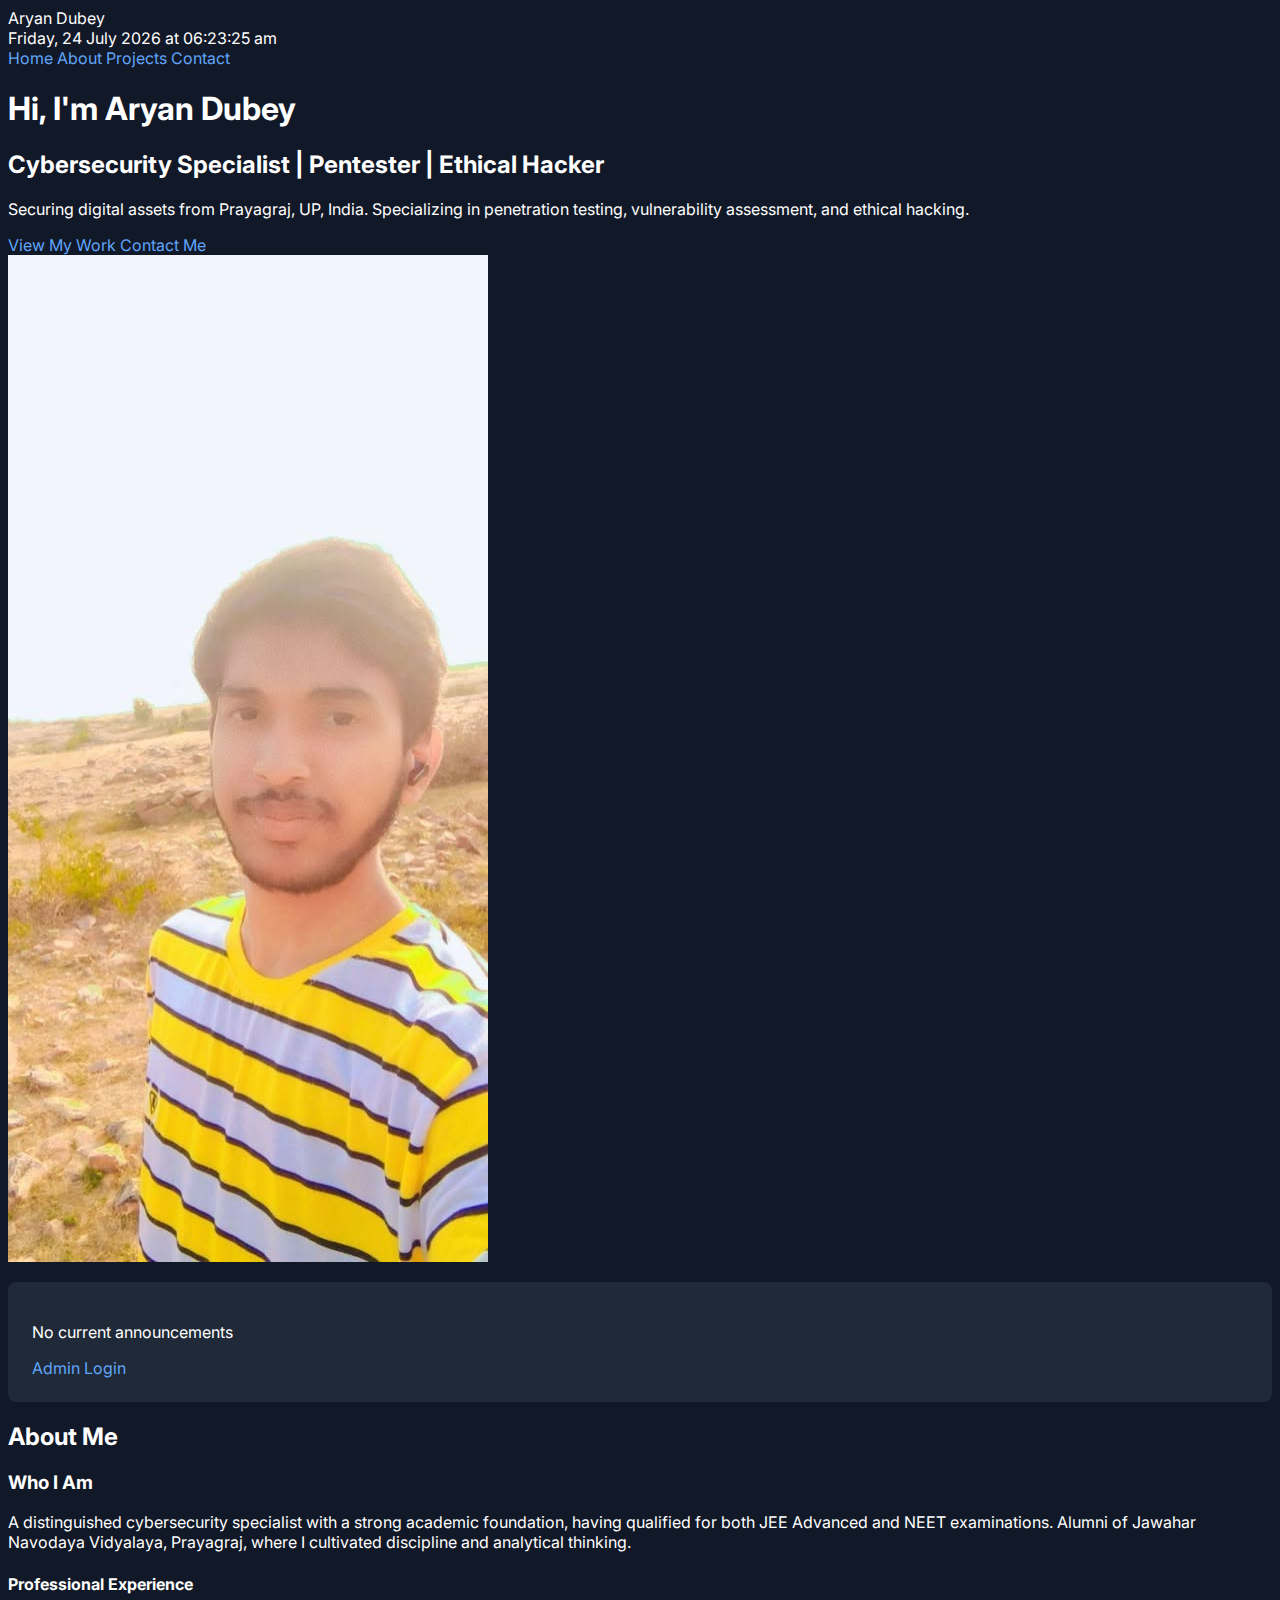
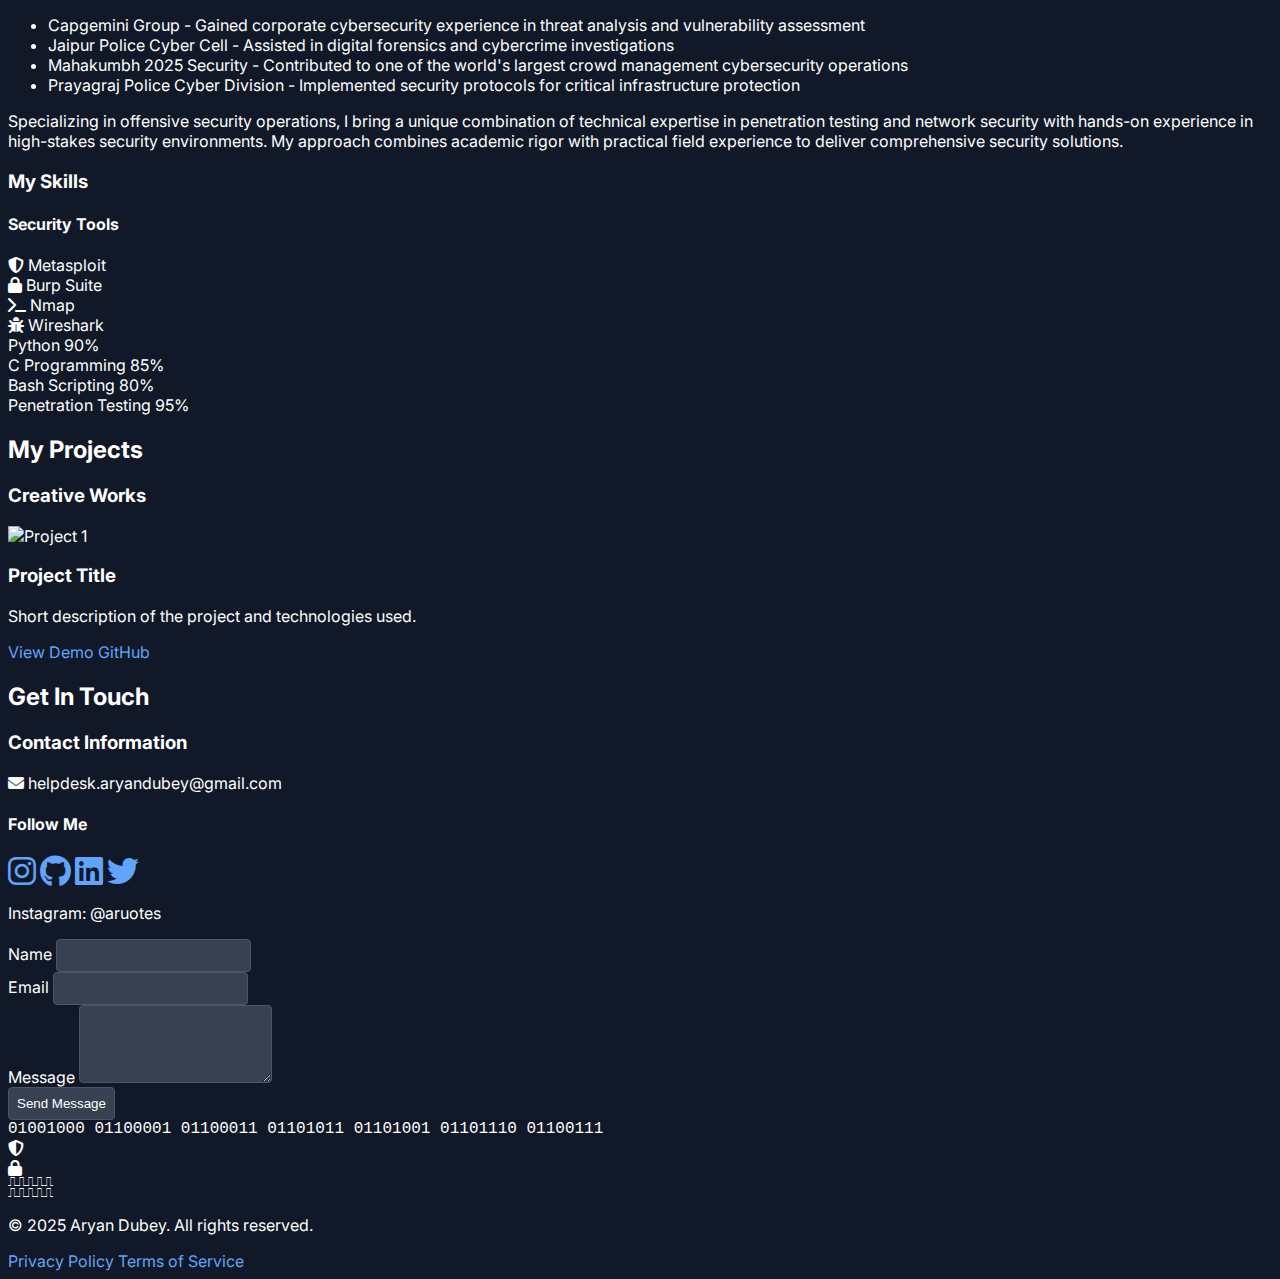
==== index.html @ 56601a88 "Initial portfolio commit" ====
<!DOCTYPE html>
<html lang="en">
<head>
    <meta charset="UTF-8">
    <meta name="viewport" content="width=device-width, initial-scale=1.0">
    <title>Aryan Dubey | Cybersecurity Specialist</title>
    <script src="https://cdn.tailwindcss.com"></script>
    <link rel="stylesheet" href="https://cdnjs.cloudflare.com/ajax/libs/font-awesome/6.4.0/css/all.min.css">
    <link href="https://fonts.googleapis.com/css2?family=Inter:wght@300;400;500;600;700&display=swap" rel="stylesheet">
    <link href="styles.css" rel="stylesheet">
    <style>
        body {
            font-family: 'Inter', sans-serif;
            scroll-behavior: smooth;
        }
    </style>
</head>
    <body>
    <!-- Navigation -->
    <nav class="fixed w-full z-10">
        <div class="max-w-6xl mx-auto px-4 sm:px-6 lg:px-8">
            <div class="flex justify-between h-16">
                <div class="flex items-center space-x-4">
                    <span class="text-xl font-semibold text-green-400">Aryan Dubey</span>
                    <div id="datetime" class="text-sm text-gray-400"></div>
                </div>
                <div class="hidden md:flex items-center space-x-8">
                    <a href="#home" class="text-gray-600 hover:text-blue-600 transition">Home</a>
                    <a href="#about" class="text-gray-600 hover:text-blue-600 transition">About</a>
                    <a href="#projects" class="text-gray-600 hover:text-blue-600 transition">Projects</a>
                    <a href="#contact" class="text-gray-600 hover:text-blue-600 transition">Contact</a>
                </div>
            </div>
        </div>
    </nav>

    <!-- Hero Section -->
    <section id="home" class="pt-32 pb-20 px-4">
        <div class="max-w-6xl mx-auto">
            <div class="flex flex-col md:flex-row items-center">
                <div class="md:w-1/2 mb-10 md:mb-0">
                    <h1 class="text-4xl md:text-5xl font-bold mb-4">Hi, I'm <span class="text-green-400">Aryan Dubey</span></h1>
                    <h2 class="text-2xl md:text-3xl font-semibold mb-6">Cybersecurity Specialist | Pentester | Ethical Hacker</h2>
                    <p class="text-lg text-gray-400 mb-8">Securing digital assets from Prayagraj, UP, India. Specializing in penetration testing, vulnerability assessment, and ethical hacking.</p>
                    <div class="flex space-x-4">
                        <a href="#projects" class="cta-button">View My Work</a>
                        <a href="#contact" class="cta-button-outline">Contact Me</a>
                    </div>
                </div>
                <div class="md:w-1/2 flex justify-center">
                    <div class="w-64 h-64 md:w-80 md:h-80 rounded-full bg-gray-200 overflow-hidden">
                        <img src="assets/profile.jpg" 
                             alt="Aryan Dubey" class="w-full h-full object-cover">
                    </div>
                </div>
            </div>
        </div>
    </section>

    <!-- Message Board Section -->
    <section id="message-board" class="py-10 px-4 bg-gray-800">
        <div class="max-w-6xl mx-auto">
            <div id="display-message" class="bg-gray-700 p-6 rounded-lg">
                <!-- Message will be loaded here -->
            </div>
            <div class="text-right mt-2">
                <a href="messages.html" class="text-green-400 hover:text-green-300 text-sm">Admin Login</a>
            </div>
        </div>
    </section>

    <!-- About Section -->
    <section id="about" class="py-20 px-4">
        <div class="max-w-6xl mx-auto">
                    <h2 class="text-3xl font-bold text-center mb-12">About Me</h2>
            <div class="flex flex-col md:flex-row">
                <div class="md:w-1/2 mb-10 md:mb-0 md:pr-10">
                    <h3 class="text-2xl font-semibold mb-4">Who I Am</h3>
                    <p class="text-gray-400 mb-4">A distinguished cybersecurity specialist with a strong academic foundation, having qualified for both JEE Advanced and NEET examinations. Alumni of Jawahar Navodaya Vidyalaya, Prayagraj, where I cultivated discipline and analytical thinking.</p>
                    
                    <h4 class="text-xl font-semibold text-green-400 mb-2">Professional Experience</h4>
                    <ul class="list-disc pl-5 text-gray-400 mb-4 space-y-2">
                        <li><span class="font-medium">Capgemini Group</span> - Gained corporate cybersecurity experience in threat analysis and vulnerability assessment</li>
                        <li><span class="font-medium">Jaipur Police Cyber Cell</span> - Assisted in digital forensics and cybercrime investigations</li>
                        <li><span class="font-medium">Mahakumbh 2025 Security</span> - Contributed to one of the world's largest crowd management cybersecurity operations</li>
                        <li><span class="font-medium">Prayagraj Police Cyber Division</span> - Implemented security protocols for critical infrastructure protection</li>
                    </ul>

                    <p class="text-gray-400">Specializing in offensive security operations, I bring a unique combination of technical expertise in penetration testing and network security with hands-on experience in high-stakes security environments. My approach combines academic rigor with practical field experience to deliver comprehensive security solutions.</p>
                </div>
                <div class="md:w-1/2">
                    <h3 class="text-2xl font-semibold mb-6">My Skills</h3>
                    <div class="space-y-4">
                        <!-- Skill bars -->
                            <div class="mb-6">
                                <h4 class="text-xl font-semibold mb-4 text-green-400">Security Tools</h4>
                                <div class="grid grid-cols-2 gap-4">
                                    <div class="flex items-center">
                                        <i class="fas fa-shield-alt text-green-400 mr-2"></i>
                                        <span>Metasploit</span>
                                    </div>
                                    <div class="flex items-center">
                                        <i class="fas fa-lock text-green-400 mr-2"></i>
                                        <span>Burp Suite</span>
                                    </div>
                                    <div class="flex items-center">
                                        <i class="fas fa-terminal text-green-400 mr-2"></i>
                                        <span>Nmap</span>
                                    </div>
                                    <div class="flex items-center">
                                        <i class="fas fa-bug text-green-400 mr-2"></i>
                                        <span>Wireshark</span>
                                    </div>
                                </div>
                            </div>
                            <div>
                                <div class="flex justify-between mb-1">
                                    <span>Python</span>
                                    <span>90%</span>
                                </div>
                                <div class="w-full bg-gray-700 rounded-full h-2.5">
                                    <div class="bg-green-500 h-2.5 rounded-full" style="width: 90%"></div>
                                </div>
                            </div>
                            <div>
                                <div class="flex justify-between mb-1">
                                    <span>C Programming</span>
                                    <span>85%</span>
                                </div>
                                <div class="w-full bg-gray-700 rounded-full h-2.5">
                                    <div class="bg-green-500 h-2.5 rounded-full" style="width: 85%"></div>
                                </div>
                            </div>
                            <div>
                                <div class="flex justify-between mb-1">
                                    <span>Bash Scripting</span>
                                    <span>80%</span>
                                </div>
                                <div class="w-full bg-gray-700 rounded-full h-2.5">
                                    <div class="bg-green-500 h-2.5 rounded-full" style="width: 80%"></div>
                                </div>
                            </div>
                            <div>
                                <div class="flex justify-between mb-1">
                                    <span>Penetration Testing</span>
                                    <span>95%</span>
                                </div>
                                <div class="w-full bg-gray-700 rounded-full h-2.5">
                                    <div class="bg-green-500 h-2.5 rounded-full" style="width: 95%"></div>
                                </div>
                            </div>
                        <!-- Add more skills as needed -->
                    </div>
                </div>
            </div>
        </div>
    </section>

    <!-- Projects Section -->
    <section id="projects" class="py-20 px-4">
        <div class="max-w-6xl mx-auto">
            <h2 class="text-3xl font-bold text-center mb-12">My Projects</h2>
            <div class="grid grid-cols-1 lg:grid-cols-4 gap-8">
                <!-- New Poetry/Blog Column -->
                <div class="lg:col-span-1 bg-gray-800 p-6 rounded-lg">
                    <h3 class="text-xl font-bold mb-4 text-green-400">Creative Works</h3>
                    <div id="poetry-container" class="space-y-4">
                        <!-- Poetry items will be loaded here -->
                    </div>
                </div>
                
                <!-- Projects Column -->
                <div class="lg:col-span-3">
                    <div class="grid grid-cols-1 md:grid-cols-2 lg:grid-cols-3 gap-8">
                <!-- Project Card 1 -->
                <div class="project-card">
                    <div class="h-48 bg-gray-200 overflow-hidden">
                        <img src="https://images.unsplash.com/photo-1551288049-bebda4e38f71?ixlib=rb-4.0.3&ixid=M3wxMjA3fDB8MHxwaG90by1wYWdlfHx8fGVufDB8fHx8fA%3D%3D&auto=format&fit=crop&w=1470&q=80" 
                             alt="Project 1" class="w-full h-full object-cover">
                    </div>
                    <div class="p-6">
                        <h3 class="text-xl font-semibold mb-2">Project Title</h3>
                        <p class="text-gray-600 mb-4">Short description of the project and technologies used.</p>
                        <div class="flex space-x-3">
                            <a href="#" class="text-blue-600 hover:text-blue-800">View Demo</a>
                            <a href="#" class="text-gray-600 hover:text-gray-800">GitHub</a>
                        </div>
                    </div>
                </div>
                <!-- Add more project cards as needed -->
            </div>
        </div>
    </section>

    <!-- Contact Section -->
    <section id="contact" class="py-20 px-4">
        <div class="max-w-6xl mx-auto">
            <h2 class="text-3xl font-bold text-center mb-12">Get In Touch</h2>
            <div class="flex flex-col md:flex-row">
                <div class="md:w-1/2 mb-10 md:mb-0 md:pr-10">
                    <h3 class="text-2xl font-semibold mb-4">Contact Information</h3>
                    <div class="space-y-4">
                        <div class="flex items-center">
                            <i class="fas fa-envelope text-green-400 mr-4"></i>
                            <span>helpdesk.aryandubey@gmail.com</span>
                        </div>
                    </div>
                    <div class="mt-8">
                        <h4 class="text-xl font-semibold mb-4">Follow Me</h4>
                        <div class="flex space-x-4">
                            <a href="https://instagram.com/aruotes" target="_blank" class="text-gray-600 hover:text-pink-600"><i class="fab fa-instagram fa-2x"></i></a>
                            <a href="#" class="text-gray-600 hover:text-blue-600"><i class="fab fa-github fa-2x"></i></a>
                            <a href="#" class="text-gray-600 hover:text-blue-600"><i class="fab fa-linkedin fa-2x"></i></a>
                            <a href="#" class="text-gray-600 hover:text-blue-600"><i class="fab fa-twitter fa-2x"></i></a>
                        </div>
                        <p class="mt-2 text-sm text-gray-400">Instagram: @aruotes</p>
                    </div>
                </div>
                <div class="md:w-1/2">
                    <form class="space-y-4" action="#" method="POST">
                        <div>
                            <label for="name" class="block mb-1">Name</label>
                            <input type="text" id="name" name="name" required class="w-full px-4 py-2 border border-gray-300 rounded-lg focus:outline-none focus:ring-2 focus:ring-blue-500">
                        </div>
                        <div>
                            <label for="email" class="block mb-1">Email</label>
                            <input type="email" id="email" name="email" required class="w-full px-4 py-2 border border-gray-300 rounded-lg focus:outline-none focus:ring-2 focus:ring-blue-500">
                        </div>
                        <div>
                            <label for="message" class="block mb-1">Message</label>
                            <textarea id="message" name="message" rows="4" required class="w-full px-4 py-2 border border-gray-300 rounded-lg focus:outline-none focus:ring-2 focus:ring-blue-500"></textarea>
                        </div>
                        <button type="submit" class="bg-blue-600 hover:bg-blue-700 text-white px-6 py-3 rounded-lg transition">Send Message</button>
                    </form>
                </div>
            </div>
        </div>
    </section>

    <!-- Footer -->
    <!-- Cybersecurity Corner Elements -->
    <div class="corner-elements fixed inset-0 pointer-events-none z-0">
        <!-- Top Left - Binary Code Animation -->
        <div class="absolute top-0 left-0 p-4 text-green-400 font-mono text-xs opacity-50">
            <div class="binary-animation">01001000 01100001 01100011 01101011 01101001 01101110 01100111</div>
        </div>
        
        <!-- Top Right - Shield Icon -->
        <div class="absolute top-0 right-0 p-4 text-green-400 opacity-30">
            <i class="fas fa-shield-alt text-4xl"></i>
        </div>
        
        <!-- Bottom Left - Lock Icon -->
        <div class="absolute bottom-0 left-0 p-4 text-green-400 opacity-30">
            <i class="fas fa-lock text-4xl"></i>
        </div>
        
        <!-- Bottom Right - Circuit Pattern -->
        <div class="absolute bottom-0 right-0 p-4 text-green-400 opacity-30">
            <div class="circuit-pattern">⎍⎍⎍⎍⎍<br>⎍⎍⎍⎍⎍</div>
        </div>
    </div>

    <footer class="bg-gray-800 text-white py-8 px-4 relative z-10">
        <div class="max-w-6xl mx-auto">
            <div class="flex flex-col md:flex-row justify-between items-center">
                <div class="mb-4 md:mb-0">
                    <p>&copy; 2025 Aryan Dubey. All rights reserved.</p>
                </div>
                <div class="flex space-x-6">
                    <a href="#" class="hover:text-blue-400 transition">Privacy Policy</a>
                    <a href="#" class="hover:text-blue-400 transition">Terms of Service</a>
                </div>
            </div>
        </div>
    </footer>

    <script src="script.js"></script>
</body>
</html>
---- styles.css ----
/* Dark Theme Base Styles */
body {
    background-color: #111827;
    color: white;
    font-family: 'Inter', sans-serif;
}

/* Message Board Styles */
#message-board {
    background-color: #1f2937;
    padding: 1.5rem;
    margin: 1rem 0;
    border-radius: 0.5rem;
}

/* Admin Panel Styles */
#login-form, #message-panel {
    background-color: #1f2937;
    border-radius: 0.5rem;
    padding: 1.5rem;
}

/* Form Elements */
input, textarea, button {
    background-color: #374151;
    color: white;
    border: 1px solid #4b5563;
    border-radius: 0.25rem;
    padding: 0.5rem;
}

/* Links */
a {
    color: #60a5fa;
    text-decoration: none;
}

a:hover {
    text-decoration: underline;
}

/* Cybersecurity Corner Elements */
@keyframes binaryScroll {
    0% { transform: translateY(0); }
    100% { transform: translateY(-20px); }
}

.binary-animation {
    animation: binaryScroll 10s linear infinite;
    font-family: 'Courier New', monospace;
}

.circuit-pattern {
    font-family: monospace;
    line-height: 0.8;
}

/* Poetry Section Styles */
.poetry-item {
    border-left: 3px solid #10b981;
    transition: all 0.3s ease;
}

.poetry-item:hover {
    transform: translateY(-2px);
    box-shadow: 0 4px 6px rgba(16, 185, 129, 0.1);
}

/* Mobile Menu */
.mobile-menu {
    background-color: #1f2937;
}
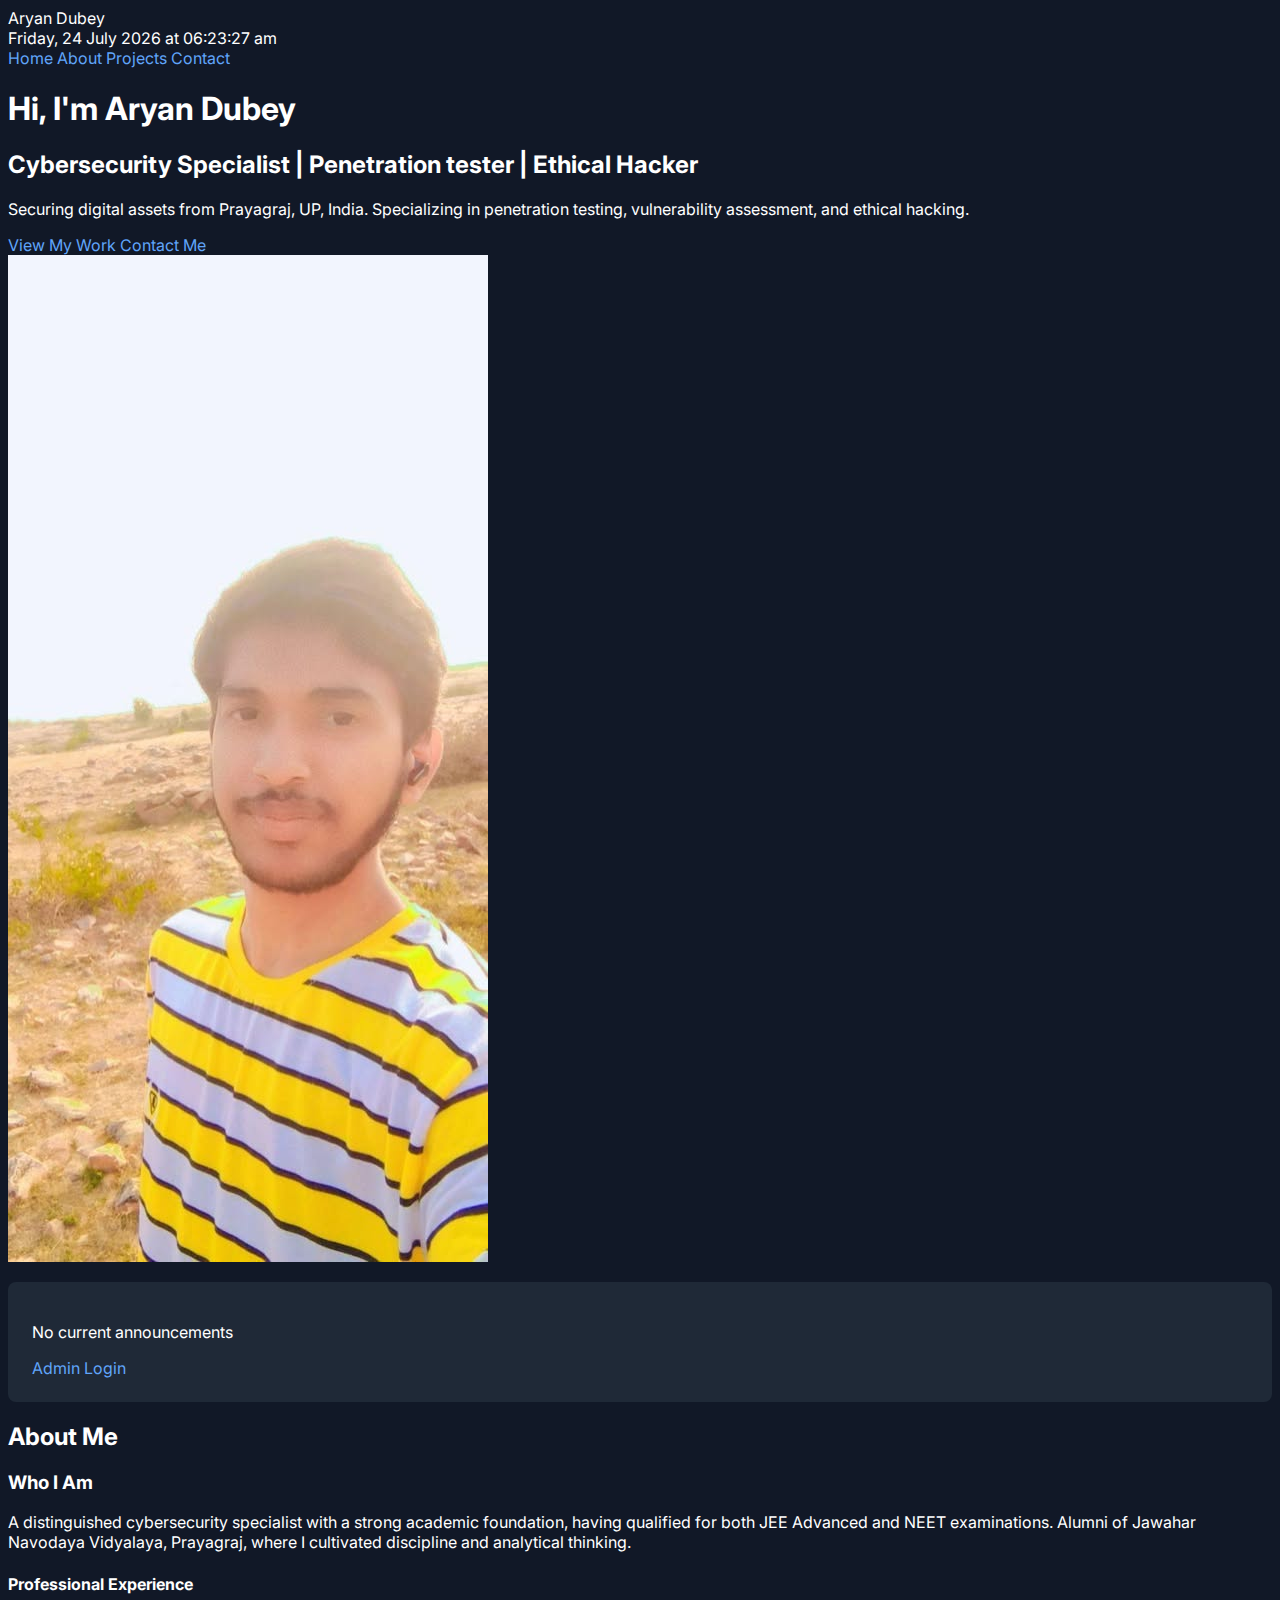
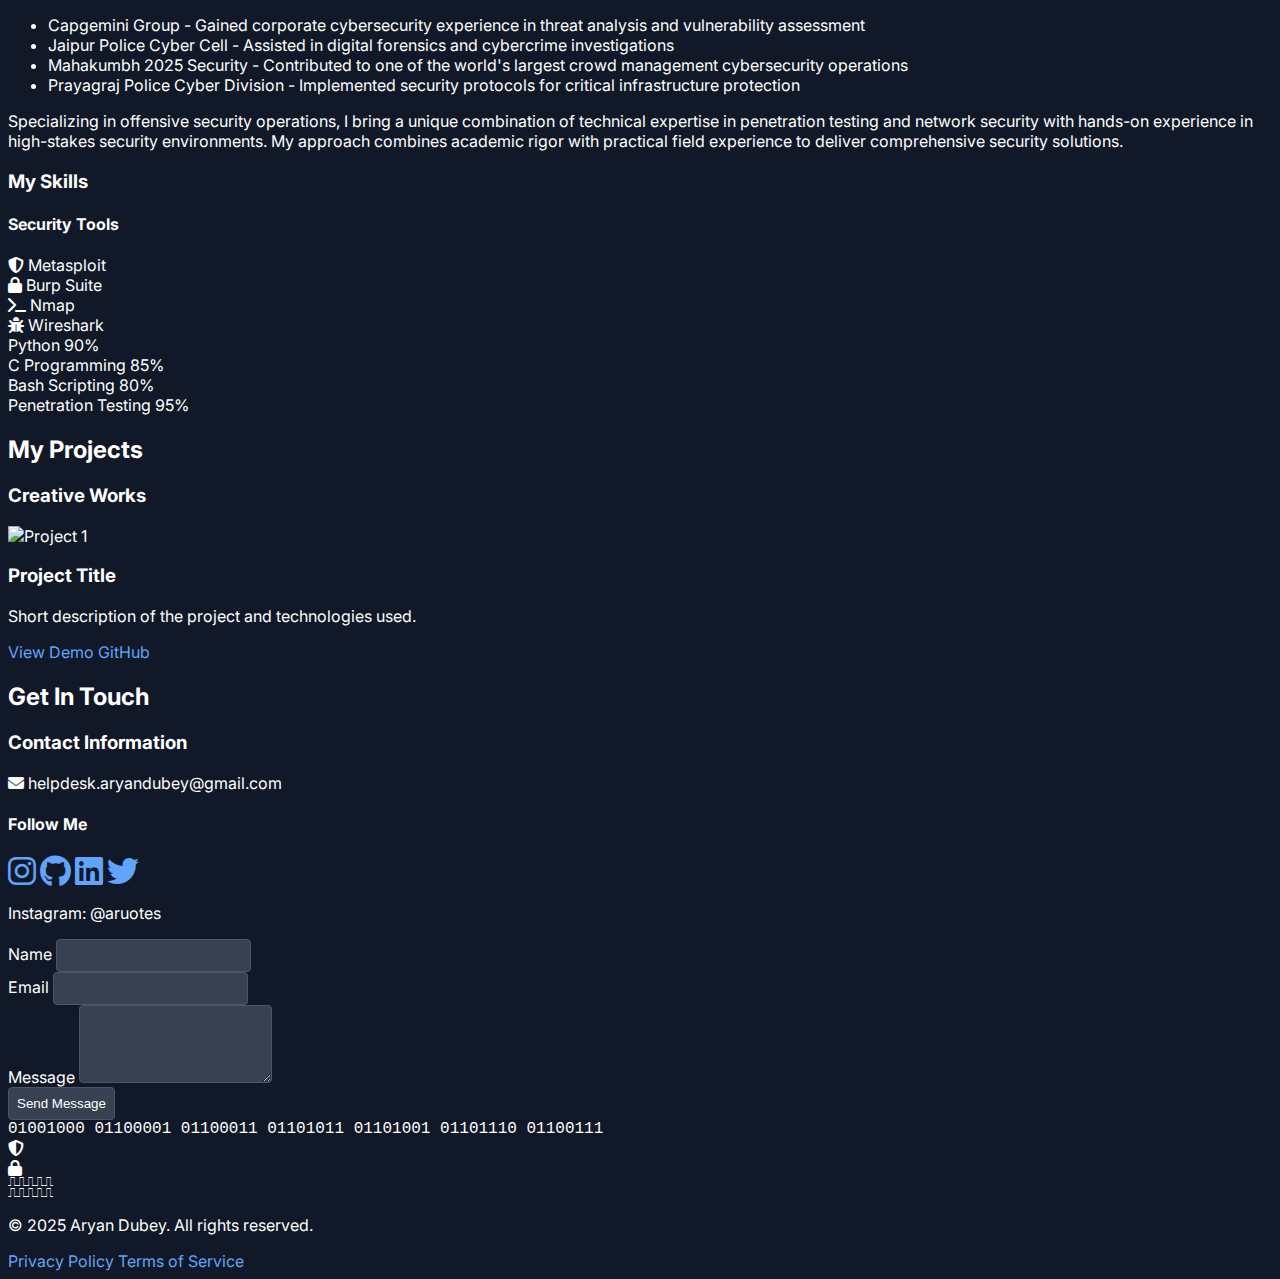
==== commit 742dd1f4: "Update index.html" ====
--- a/index.html
+++ b/index.html
@@ -40,7 +40,7 @@
             <div class="flex flex-col md:flex-row items-center">
                 <div class="md:w-1/2 mb-10 md:mb-0">
                     <h1 class="text-4xl md:text-5xl font-bold mb-4">Hi, I'm <span class="text-green-400">Aryan Dubey</span></h1>
-                    <h2 class="text-2xl md:text-3xl font-semibold mb-6">Cybersecurity Specialist | Pentester | Ethical Hacker</h2>
+                    <h2 class="text-2xl md:text-3xl font-semibold mb-6">Cybersecurity Specialist | Penetration tester | Ethical Hacker</h2>
                     <p class="text-lg text-gray-400 mb-8">Securing digital assets from Prayagraj, UP, India. Specializing in penetration testing, vulnerability assessment, and ethical hacking.</p>
                     <div class="flex space-x-4">
                         <a href="#projects" class="cta-button">View My Work</a>
@@ -277,4 +277,4 @@
 
     <script src="script.js"></script>
 </body>
-</html>+</html>
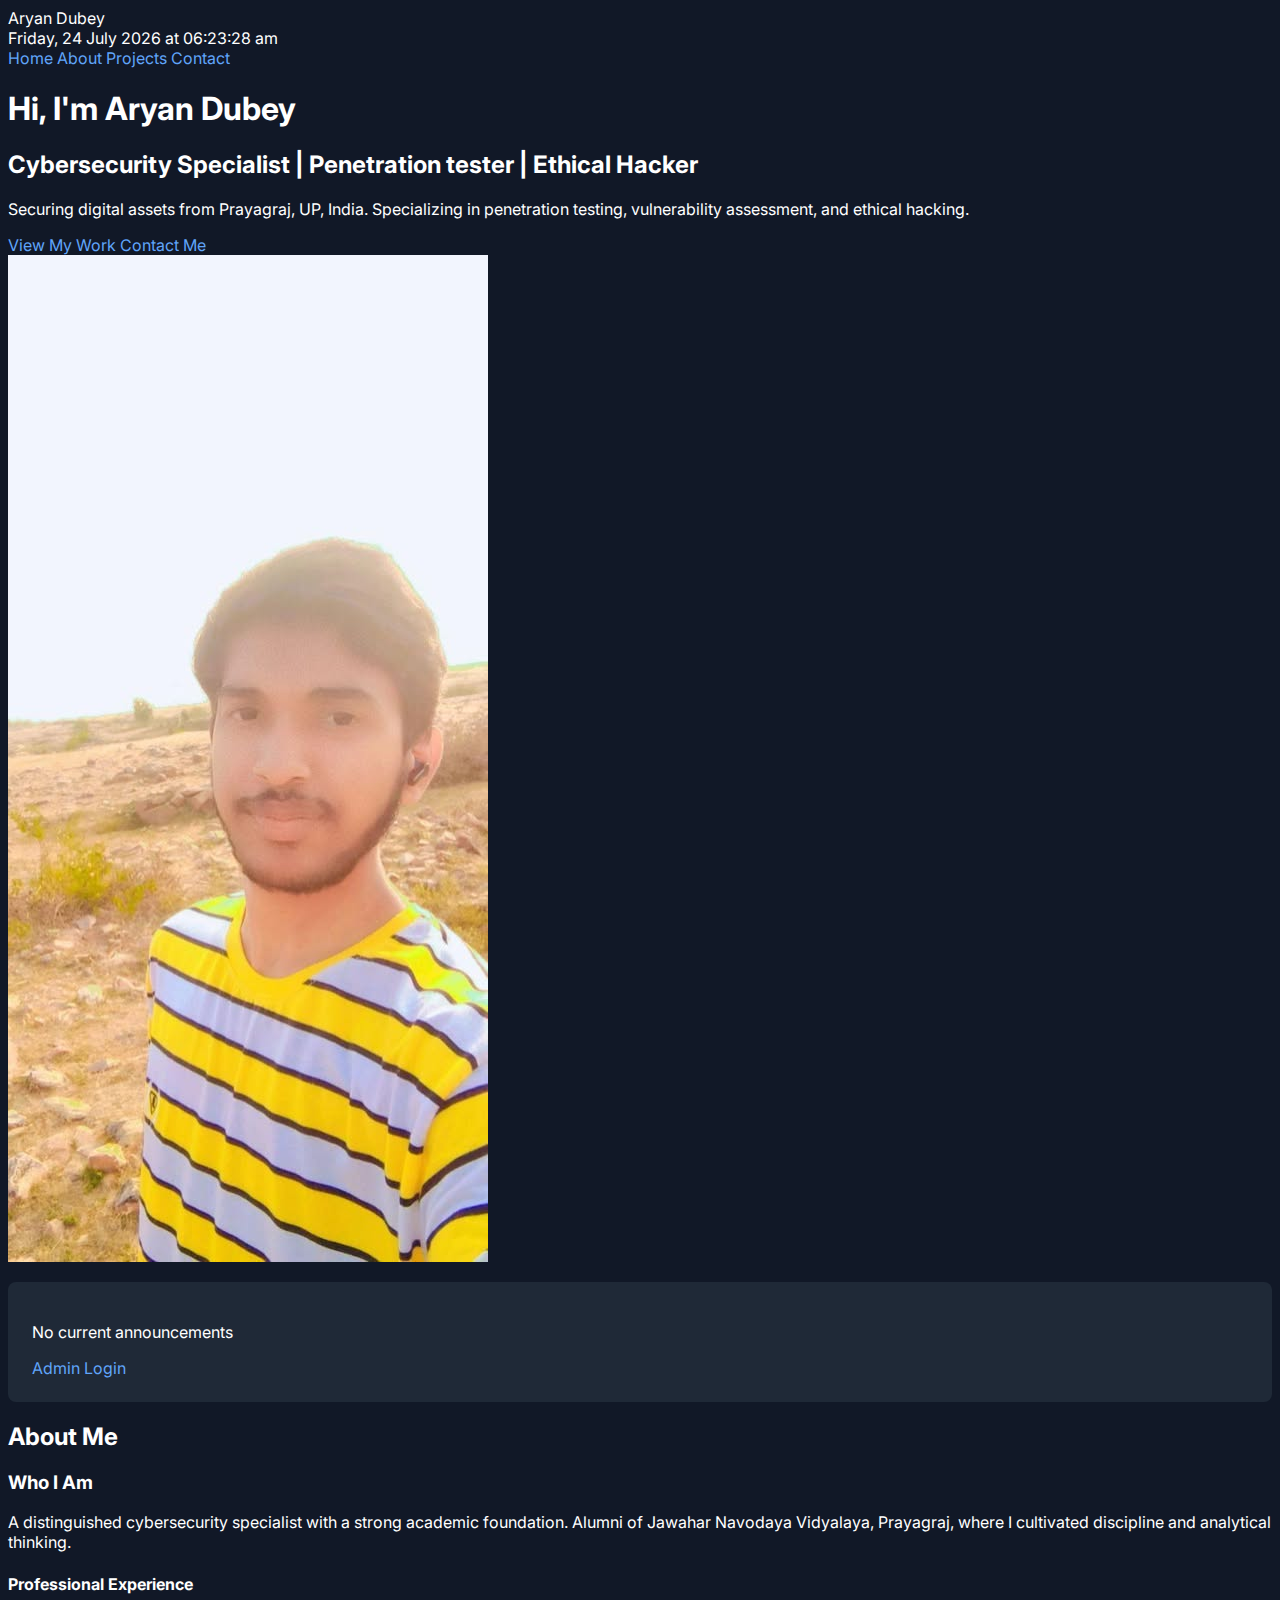
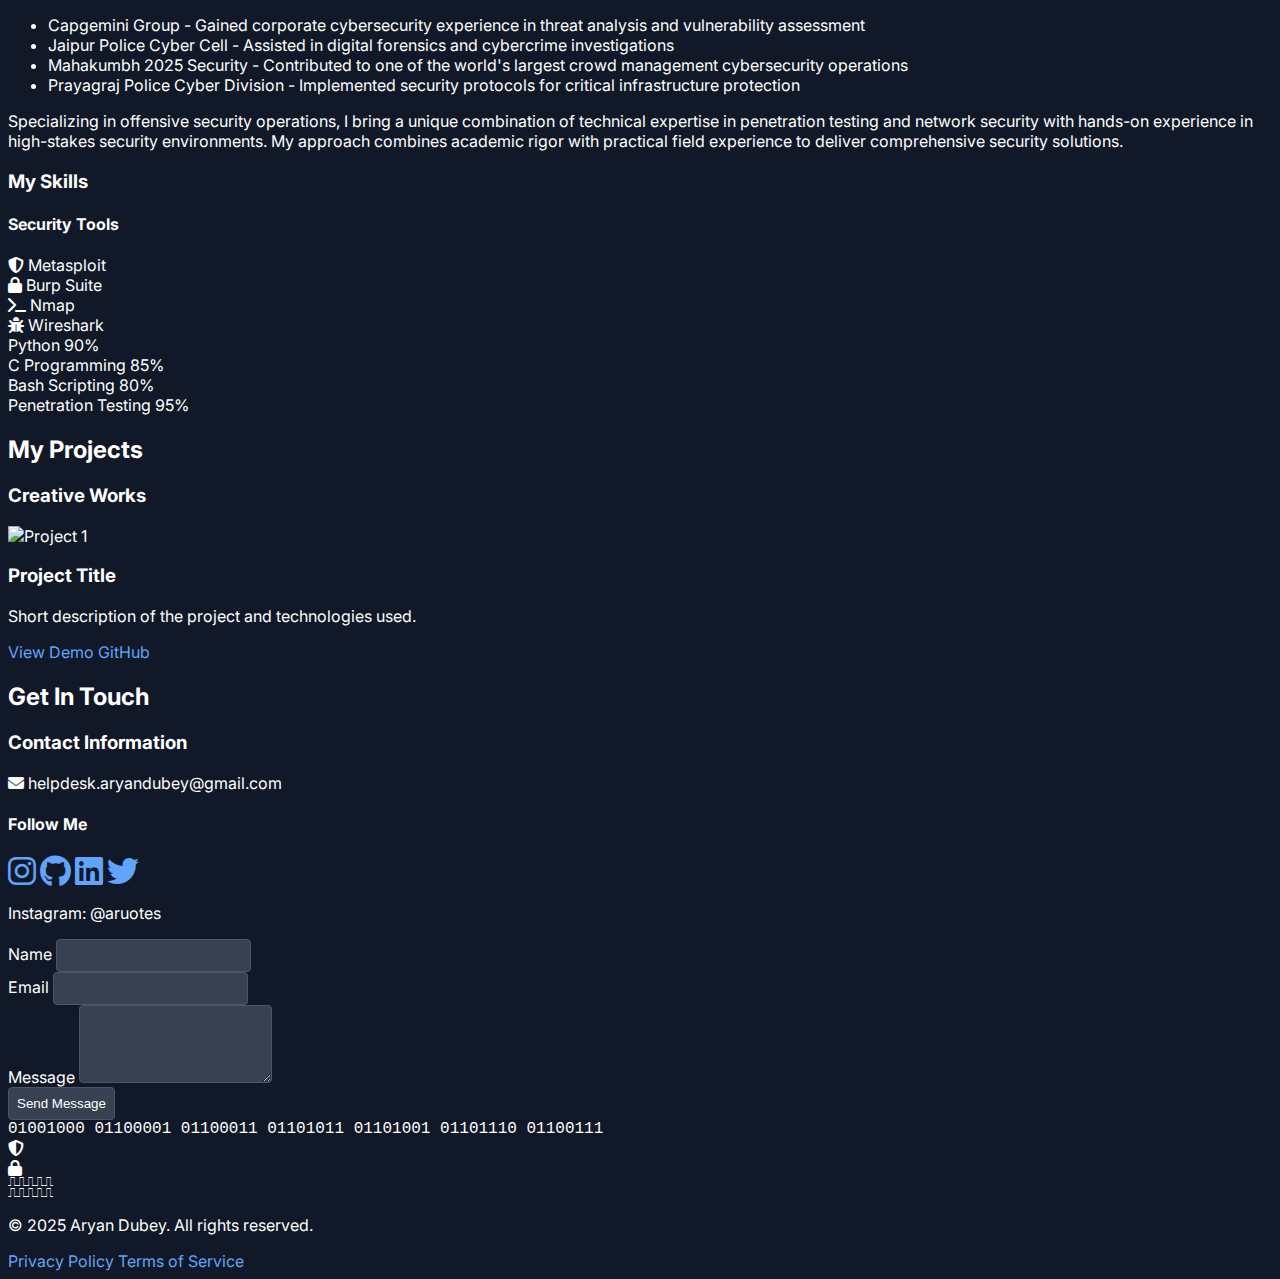
==== commit 813968bb: "Update index.html" ====
--- a/index.html
+++ b/index.html
@@ -76,7 +76,7 @@
             <div class="flex flex-col md:flex-row">
                 <div class="md:w-1/2 mb-10 md:mb-0 md:pr-10">
                     <h3 class="text-2xl font-semibold mb-4">Who I Am</h3>
-                    <p class="text-gray-400 mb-4">A distinguished cybersecurity specialist with a strong academic foundation, having qualified for both JEE Advanced and NEET examinations. Alumni of Jawahar Navodaya Vidyalaya, Prayagraj, where I cultivated discipline and analytical thinking.</p>
+                    <p class="text-gray-400 mb-4">A distinguished cybersecurity specialist with a strong academic foundation. Alumni of Jawahar Navodaya Vidyalaya, Prayagraj, where I cultivated discipline and analytical thinking.</p>
                     
                     <h4 class="text-xl font-semibold text-green-400 mb-2">Professional Experience</h4>
                     <ul class="list-disc pl-5 text-gray-400 mb-4 space-y-2">
